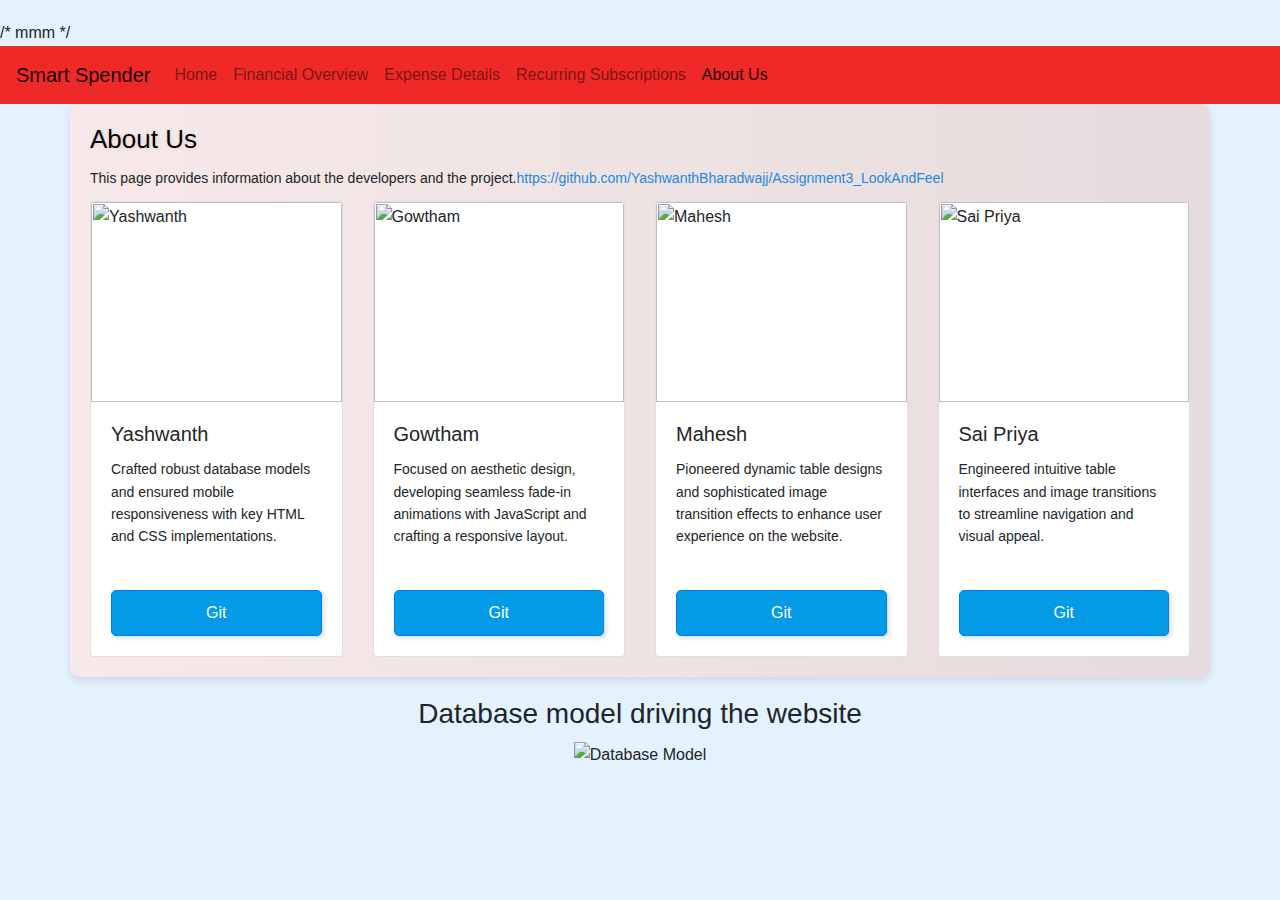
==== about.html @ fdf0740e "Update about.html" ====
/* mmm */
<!DOCTYPE html>
<html lang="en">
<head>
<meta charset="UTF-8">
<meta name="viewport" content="width=device-width, initial-scale=1.0">
<link rel="stylesheet" href="https://stackpath.bootstrapcdn.com/bootstrap/4.3.1/css/bootstrap.min.css">
<link rel="stylesheet" href="css/style.css">
<title>About Us - Smart Spender</title>
<style>
  .card img {
    object-fit: cover;
    height: 200px; /* Fixed height for consistency */
  }

  .card {
    margin-bottom: 30px; /* Spacing between cards */
  }

  .card-body {
    display: flex;
    flex-direction: column;
    justify-content: space-between;
  }

  .database-image {
    text-align: center;
    padding: 20px;
  }

  /* Responsive adjustments */
  @media screen and (max-width: 600px) {
    .card img {
      height: auto; /* Adjust height for smaller screens */
    }
  }
</style>
</head>
<body>
<nav class="navbar navbar-expand-lg navbar-light bg-light background-color-header">
  <a class="navbar-brand" href="#">Smart Spender</a>
  <button class="navbar-toggler" type="button" data-toggle="collapse" data-target="#navbarNav" aria-controls="navbarNav" aria-expanded="false" aria-label="Toggle navigation">
    <span class="navbar-toggler-icon"></span>
  </button>
  <div class="collapse navbar-collapse" id="navbarNav">
    <ul class="navbar-nav">
      <li class="nav-item">
        <a class="nav-link" href="index.html">Home</a>
      </li>
      <li class="nav-item">
        <a class="nav-link" href="expense_overview.html">Financial Overview</a>
      </li>
      <li class="nav-item">
        <a class="nav-link" href="expense_details.html">Expense Details</a>
      </li>
      <li class="nav-item">
        <a class="nav-link" href="recurring_subscriptions.html">Recurring Subscriptions</a>
      </li>
      <li class="nav-item active">
        <a class="nav-link" href="about.html">About Us <span class="sr-only">(current)</span></a>
      </li>
    </ul>
  </div>
</nav>

<div class="container container-background-color">
  <h1>About Us</h1>
  <p>This page provides information about the developers and the project.<a href="https://github.com/YashwanthBharadwajj/Assignment3_LookAndFeel" target="_blank">https://github.com/YashwanthBharadwajj/Assignment3_LookAndFeel</a></p>

  <!-- Team Members Section -->
  <div class="row">
    <!-- First Team Member -->
    <div class="col-md-3">
      <div class="card h-100">
        <img src="images/Yashwanth.jpeg" alt="Yashwanth" class="card-img-top">
        <div class="card-body d-flex flex-column">
          <h5 class="card-title">Yashwanth</h5>
          <p class="card-text">Crafted robust database models and ensured mobile responsiveness with key HTML and CSS implementations.</p>
          <a href="https://github.com/yashwanthbharadwajj" class="btn btn-primary mt-auto">Git</a>
        </div>
      </div>
    </div>
    
    <!-- Second Team Member -->
    <div class="col-md-3">
        <div class="card h-100">
          <img src="images/Gowtham.jpeg" alt="Gowtham" class="card-img-top">
          <div class="card-body d-flex flex-column">
            <h5 class="card-title">Gowtham</h5>
            <p class="card-text">Focused on aesthetic design, developing seamless fade-in animations with JavaScript and crafting a responsive layout.</p>
            <a href="https://github.com/gowthamlekkala" class="btn btn-primary mt-auto">Git</a>
          </div>
        </div>
      </div>
  
      <!-- Third Team Member -->
      <div class="col-md-3">
        <div class="card h-100">
          <img src="images/Mahesh.jpeg" alt="Mahesh" class="card-img-top">
          <div class="card-body d-flex flex-column">
            <h5 class="card-title">Mahesh</h5>
            <p class="card-text">Pioneered dynamic table designs and sophisticated image transition effects to enhance user experience on the website.</p>
            <a href="https://github.com/maheshleela09" class="btn btn-primary mt-auto">Git</a>
          </div>
        </div>
      </div>
  
      <!-- Fourth Team Member -->
      <div class="col-md-3">
        <div class="card h-100">
          <img src="images/Sai Priya.jpeg" alt="Sai Priya" class="card-img-top">
          <div class="card-body d-flex flex-column">
            <h5 class="card-title">Sai Priya</h5>
            <p class="card-text">Engineered intuitive table interfaces and image transitions to streamline navigation and visual appeal.</p>
            <a href="https://github.com/priyamallampati" class="btn btn-primary mt-auto">Git</a>
          </div>
        </div>
      </div>
    </div>
  </div>

  <!-- Database Model Image -->
  <div class="database-image">
    <h3>Database model driving the website</h3>
    <img src="images/screenshot.jpeg" alt="Database Model" class="img-fluid">
  </div>

</div>

<script src="https://code.jquery.com/jquery-3.3.1.slim.min.js"></script>
<script src="https://cdnjs.cloudflare.com/ajax/libs/popper.js/1.14.7/umd/popper.min.js"></script>
<script src="https://stackpath.bootstrapcdn.com/bootstrap/4.3.1/js/bootstrap.min.js"></script>
<script src="js/script.js"></script>
</body>
</html>
---- css/style.css ----
/* Basic body and background settings */
body {
    padding-top: 20px;
    background-color: #e3f2fd; /* Light blue background for a fresh feel */
    font-family: 'Helvetica Neue', Arial, sans-serif; /* Modern and clean font */
    color: #212529; /* Darker gray text color for contrast */
    line-height: 1.6;
    transition: background-color 0.5s ease; /* Smooth transition for background color changes */
}

/* Styling for containers with background images */
.container {
    padding: 20px;
    background: linear-gradient(to right, rgba(255,255,255,0.9) 0%, rgba(236,239,241,0.9) 100%); /* Subtle gradient to allow text readability over images */
    border-radius: 10px; /* Pronounced rounded corners */
    box-shadow: 0 4px 8px rgba(0,0,0,0.1); /* Subtle shadow for depth */
    transition: all 0.4s ease-in-out; /* Smooth transition effects */
}

    .container:hover {
        box-shadow: 0 8px 16px rgba(0,0,0,0.2); /* Deeper shadow on hover */
        transform: translateY(-2px); /* Subtle lift effect on hover */
    }

/* Specific background images for different pages */
#home-page {
    background-image: url('images/home-bg.jpg'); /* Ensure correct path to home page background */
    background-size: cover;
    background-position: center;
}

#financial-overview {
    background-image: url('images/financial-overview-bg.jpg'); /* Ensure correct path to financial overview background */
    background-size: cover;
    background-position: center;
}

#expense-details {
    background-image: url('images/expense-details-bg.jpg'); /* Ensure correct path to expense details background */
    background-size: cover;
    background-position: center;
}

#about-us {
    background-image: url('images/about-us-bg.jpg'); /* Ensure correct path to about us background */
    background-size: cover;
    background-position: center;
}

/* General text and heading styling */
h1, h2, h3, p {
    margin-bottom: 12px; /* Tightened spacing */
    transition: color 0.4s ease; /* Smoother color transition for text */
}

h1 {
    font-size: 26px; /* Adjusted for balance */
    color: black; /* Vibrant blue for headings */
    text-shadow: 1px 1px 4px rgba(0,0,0,0.1); /* Subtle text shadow */
}

p {
    font-size: 14px; /* Smaller font size for readability */
    font-weight: normal; /* Standard weight for readability */
}

/* Link styling */
a {
    color: #1e88e5; /* Brighter blue for links */
    text-decoration: none; /* Removes underline */
    transition: color 0.3s ease, text-decoration 0.2s ease; /* Faster transitions for smoother effects */
}

    a:hover, a:focus {
        color: #1565c0; /* Deeper blue on hover/focus */
        text-decoration: underline; /* Returns underline on hover for clarity */
    }

/* Button styling */
.btn {
    background-color: #039be5; /* Saturated blue for buttons */
    color: #fff;
    padding: 10px 16px; /* Adjusted padding */
    border-radius: 5px; /* Modern look */
    box-shadow: 2px 2px 4px rgba(0,0,0,0.15); /* Light shadow */
    transition: background-color 0.25s ease, transform 0.25s ease; /* Responsive transitions */
}

    .btn:hover {
        background-color: #0288d1;
        transform: scale(1.05); /* Gentle size increase on hover */
    }

/* Forms and input fields styling */
input[type="text"], input[type="number"], select {
    width: 100%;
    padding: 12px;
    margin: 8px 0 16px 0;
    display: inline-block;
    border: 1px solid #ccc; /* More subtle border */
    border-radius: 4px; /* Smoother edges */
    box-sizing: border-box; /* Proper padding and border handling */
    transition: border-color 0.25s ease; /* Quick focus transition */
}

    input[type="text"]:focus, input[type="number"]:focus, select:focus {
        border-color: #039be5; /* Themed focus color */
    }

input[type="submit"] {
    width: 100%;
    background-color: #4caf50;
    color: white;
    padding: 14px 20px; /* Form balanced padding */
    margin: 8px 0;
    border: none;
    border-radius: 5px;
    cursor: pointer;
    transition: background-color 0.25s ease; /* Consistent transition speed */
}

    input[type="submit"]:hover {
        background-color: #43a047; /* Subtle hover effect */
    }

/* Responsive enhancements */
@media (max-width: 768px) {
    body {
        padding-top: 10px;
    }

    .container {
        padding: 15px; /* Adjusted padding for mobile */
    }

    h1 {
        font-size: 20px; /* Optimized size for mobile */
    }

    .btn {
        padding: 8px 12px; /* Smaller button padding for mobile */
    }

    input[type="text"], input[type="number"], select {
        padding: 8px; /* Adjusted input padding for mobile */
    }
}

.background-color-header {
    background-color: #EF2828 !important; /* Saturated blue for buttons */
}

.background-color-option {
    background-color: cornsilk !important; /* Saturated blue for buttons */
}

.container-background-color {
    background-color: firebrick;
}
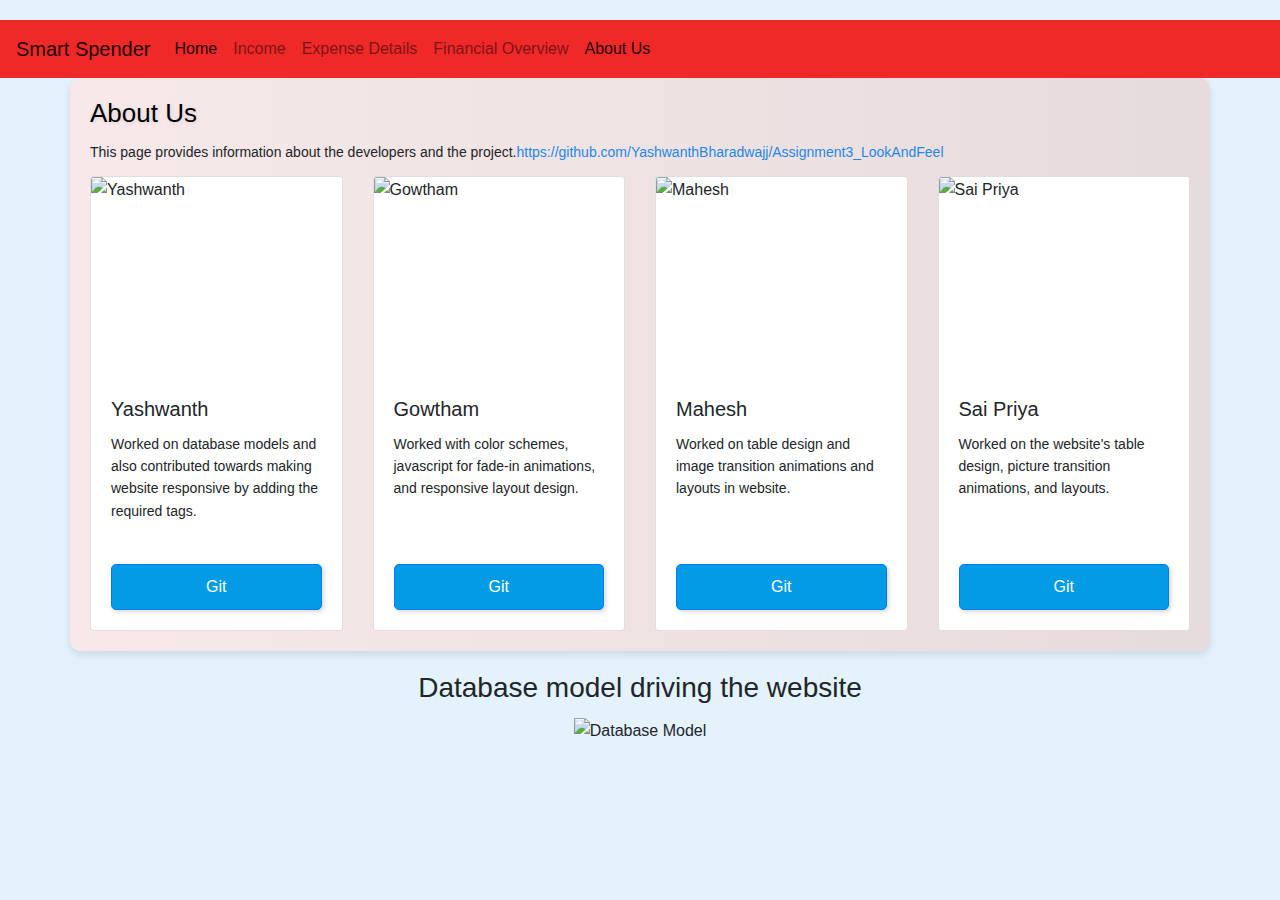
==== commit 68a69687: "Update about.html" ====
--- a/about.html
+++ b/about.html
@@ -1,135 +1,137 @@
-/* mmm */
-<!DOCTYPE html>
-<html lang="en">
-<head>
-<meta charset="UTF-8">
-<meta name="viewport" content="width=device-width, initial-scale=1.0">
-<link rel="stylesheet" href="https://stackpath.bootstrapcdn.com/bootstrap/4.3.1/css/bootstrap.min.css">
-<link rel="stylesheet" href="css/style.css">
-<title>About Us - Smart Spender</title>
-<style>
-  .card img {
-    object-fit: cover;
-    height: 200px; /* Fixed height for consistency */
-  }
-
-  .card {
-    margin-bottom: 30px; /* Spacing between cards */
-  }
-
-  .card-body {
-    display: flex;
-    flex-direction: column;
-    justify-content: space-between;
-  }
-
-  .database-image {
-    text-align: center;
-    padding: 20px;
-  }
-
-  /* Responsive adjustments */
-  @media screen and (max-width: 600px) {
-    .card img {
-      height: auto; /* Adjust height for smaller screens */
-    }
-  }
-</style>
-</head>
-<body>
-<nav class="navbar navbar-expand-lg navbar-light bg-light background-color-header">
-  <a class="navbar-brand" href="#">Smart Spender</a>
-  <button class="navbar-toggler" type="button" data-toggle="collapse" data-target="#navbarNav" aria-controls="navbarNav" aria-expanded="false" aria-label="Toggle navigation">
-    <span class="navbar-toggler-icon"></span>
-  </button>
-  <div class="collapse navbar-collapse" id="navbarNav">
-    <ul class="navbar-nav">
-      <li class="nav-item">
-        <a class="nav-link" href="index.html">Home</a>
-      </li>
-      <li class="nav-item">
-        <a class="nav-link" href="expense_overview.html">Financial Overview</a>
-      </li>
-      <li class="nav-item">
-        <a class="nav-link" href="expense_details.html">Expense Details</a>
-      </li>
-      <li class="nav-item">
-        <a class="nav-link" href="recurring_subscriptions.html">Recurring Subscriptions</a>
-      </li>
-      <li class="nav-item active">
-        <a class="nav-link" href="about.html">About Us <span class="sr-only">(current)</span></a>
-      </li>
-    </ul>
-  </div>
-</nav>
-
-<div class="container container-background-color">
-  <h1>About Us</h1>
-  <p>This page provides information about the developers and the project.<a href="https://github.com/YashwanthBharadwajj/Assignment3_LookAndFeel" target="_blank">https://github.com/YashwanthBharadwajj/Assignment3_LookAndFeel</a></p>
-
-  <!-- Team Members Section -->
-  <div class="row">
-    <!-- First Team Member -->
-    <div class="col-md-3">
-      <div class="card h-100">
-        <img src="images/Yashwanth.jpeg" alt="Yashwanth" class="card-img-top">
-        <div class="card-body d-flex flex-column">
-          <h5 class="card-title">Yashwanth</h5>
-          <p class="card-text">Crafted robust database models and ensured mobile responsiveness with key HTML and CSS implementations.</p>
-          <a href="https://github.com/yashwanthbharadwajj" class="btn btn-primary mt-auto">Git</a>
-        </div>
-      </div>
-    </div>
-    
-    <!-- Second Team Member -->
-    <div class="col-md-3">
-        <div class="card h-100">
-          <img src="images/Gowtham.jpeg" alt="Gowtham" class="card-img-top">
-          <div class="card-body d-flex flex-column">
-            <h5 class="card-title">Gowtham</h5>
-            <p class="card-text">Focused on aesthetic design, developing seamless fade-in animations with JavaScript and crafting a responsive layout.</p>
-            <a href="https://github.com/gowthamlekkala" class="btn btn-primary mt-auto">Git</a>
-          </div>
-        </div>
-      </div>
-  
-      <!-- Third Team Member -->
-      <div class="col-md-3">
-        <div class="card h-100">
-          <img src="images/Mahesh.jpeg" alt="Mahesh" class="card-img-top">
-          <div class="card-body d-flex flex-column">
-            <h5 class="card-title">Mahesh</h5>
-            <p class="card-text">Pioneered dynamic table designs and sophisticated image transition effects to enhance user experience on the website.</p>
-            <a href="https://github.com/maheshleela09" class="btn btn-primary mt-auto">Git</a>
-          </div>
-        </div>
-      </div>
-  
-      <!-- Fourth Team Member -->
-      <div class="col-md-3">
-        <div class="card h-100">
-          <img src="images/Sai Priya.jpeg" alt="Sai Priya" class="card-img-top">
-          <div class="card-body d-flex flex-column">
-            <h5 class="card-title">Sai Priya</h5>
-            <p class="card-text">Engineered intuitive table interfaces and image transitions to streamline navigation and visual appeal.</p>
-            <a href="https://github.com/priyamallampati" class="btn btn-primary mt-auto">Git</a>
-          </div>
-        </div>
-      </div>
-    </div>
-  </div>
-
-  <!-- Database Model Image -->
-  <div class="database-image">
-    <h3>Database model driving the website</h3>
-    <img src="images/screenshot.jpeg" alt="Database Model" class="img-fluid">
-  </div>
-
-</div>
-
-<script src="https://code.jquery.com/jquery-3.3.1.slim.min.js"></script>
-<script src="https://cdnjs.cloudflare.com/ajax/libs/popper.js/1.14.7/umd/popper.min.js"></script>
-<script src="https://stackpath.bootstrapcdn.com/bootstrap/4.3.1/js/bootstrap.min.js"></script>
-<script src="js/script.js"></script>
-</body>
-</html>
+<!DOCTYPE html>
+<html lang="en">
+<head>
+<meta charset="UTF-8">
+<meta name="viewport" content="width=device-width, initial-scale=1.0">
+<link rel="stylesheet" href="https://stackpath.bootstrapcdn.com/bootstrap/4.3.1/css/bootstrap.min.css">
+<link rel="stylesheet" href="css/style.css">
+<title>About Us - Smart Spender</title>
+<style>
+  .card img {
+    object-fit: cover;
+    height: 200px; /* Fixed height for the consistency */
+  }
+
+  .card {
+    margin-bottom: 30px; /* Spacing and between cards */
+  }
+
+  .card-body {
+    display: flex;
+    flex-direction: column;
+    justify-content: space-between;
+  }
+
+  .database-image {
+    text-align: center;
+    padding: 20px;
+  }
+
+  /* Responsive adjustments */
+  @media screen and (max-width: 600px) {
+    .card img {
+      height: auto; /* Adjust height for smaller screens */
+    }
+  }
+</style>
+</head>
+<body>
+<nav class="navbar navbar-expand-lg navbar-light bg-light background-color-header">
+  <a class="navbar-brand" href="#">Smart Spender</a>
+  <button class="navbar-toggler" type="button" data-toggle="collapse" data-target="#navbarNav" aria-controls="navbarNav" aria-expanded="false" aria-label="Toggle navigation">
+    <span class="navbar-toggler-icon"></span>
+  </button>
+  <div class="collapse navbar-collapse" id="navbarNav">
+        <ul class="navbar-nav">
+            <li class="nav-item active">
+                <a class="nav-link" href="index.html">Home <span class="sr-only">(current)</span></a>
+            </li>
+            <li class="nav-item">
+                <a class="nav-link" href="reccurring subscriptions.html">Income</a>
+            </li>
+            <li class="nav-item">
+                <a class="nav-link" href="expense_details.html">Expense Details</a>
+            </li>
+            <li class="nav-item">
+                <a class="nav-link" href="expense_overview.html">Financial Overview</a>
+            </li>
+            <li class="nav-item active">
+            <a class="nav-link" href="about.html">About Us <span class="sr-only">(current)</span></a>
+        </li>
+      </ul>
+   </div>
+</nav>
+
+<div class="container container-background-color">
+  <h1>About Us</h1>
+  <p>This page provides information about the developers and the project.<a href="https://github.com/YashwanthBharadwajj/Assignment3_LookAndFeel" target="_blank">https://github.com/YashwanthBharadwajj/Assignment3_LookAndFeel</a>
+</p>
+
+  <!-- Team Members Section -->
+  <div class="row">
+    <!-- Replace with actual team member details and links -->
+    <!-- Add additional team members as needed -->
+    <!-- First Team Member -->
+    <div class="col-md-3">
+      <div class="card h-100">
+        <img src="css./images/Yashwanth.jpeg" alt="Yashwanth" class="card-img-top">
+        <div class="card-body d-flex flex-column">
+          <h5 class="card-title">Yashwanth</h5>
+          <p class="card-text">Worked on database models and also contributed towards making website responsive by adding the required tags.</p>
+          <a href="https://github.com/yashwanthbharadwajj" class="btn btn-primary mt-auto">Git</a>
+        </div>
+      </div>
+    </div>
+    
+    <!-- Second Team Member -->
+    <div class="col-md-3">
+        <div class="card h-100">
+          <img src="css./images/Gowtham.jpeg" alt="Gowtham" class="card-img-top">
+          <div class="card-body d-flex flex-column">
+            <h5 class="card-title">Gowtham</h5>
+            <p class="card-text">Worked with color schemes, javascript for fade-in animations, and responsive layout design.</p>
+            <a href="https://github.com/gowthamlekkala" class="btn btn-primary mt-auto">Git</a>
+          </div>
+        </div>
+      </div>
+  
+      <!-- Third Team Member -->
+      <div class="col-md-3">
+        <div class="card h-100">
+          <img src="css./images/Mahesh.jpeg" alt="Mahesh" class="card-img-top">
+          <div class="card-body d-flex flex-column">
+            <h5 class="card-title">Mahesh</h5>
+            <p class="card-text">Worked on table design and image transition animations and layouts in website.</p>
+            <a href="https://github.com/maheshleela09" class="btn btn-primary mt-auto">Git</a>
+          </div>
+        </div>
+      </div>
+  
+      <!-- Fourth Team Member -->
+      <div class="col-md-3">
+        <div class="card h-100">
+          <img src="css./images/Sai Priya.jpeg" alt="Sai Priya" class="card-img-top">
+          <div class="card-body d-flex flex-column">
+            <h5 class="card-title">Sai Priya</h5>
+            <p class="card-text">Worked on the website's table design, picture transition animations, and layouts.</p>
+            <a href="https://github.com/priyamallampati" class="btn btn-primary mt-auto">Git</a>
+          </div>
+        </div>
+      </div>
+    </div>
+  </div>
+
+  <!-- Database Model Image -->
+  <div class="database-image">
+    <h3>Database model driving the website</h3>
+    <img src="css./images/screenshot.jpeg" alt="Database Model" class="img-fluid">
+  </div>
+
+</div>
+
+<script src="https://code.jquery.com/jquery-3.3.1.slim.min.js"></script>
+<script src="https://cdnjs.cloudflare.com/ajax/libs/popper.js/1.14.7/umd/popper.min.js"></script>
+<script src="https://stackpath.bootstrapcdn.com/bootstrap/4.3.1/js/bootstrap.min.js"></script>
+<script src="js/script.js"></script>
+</body>
+</html>
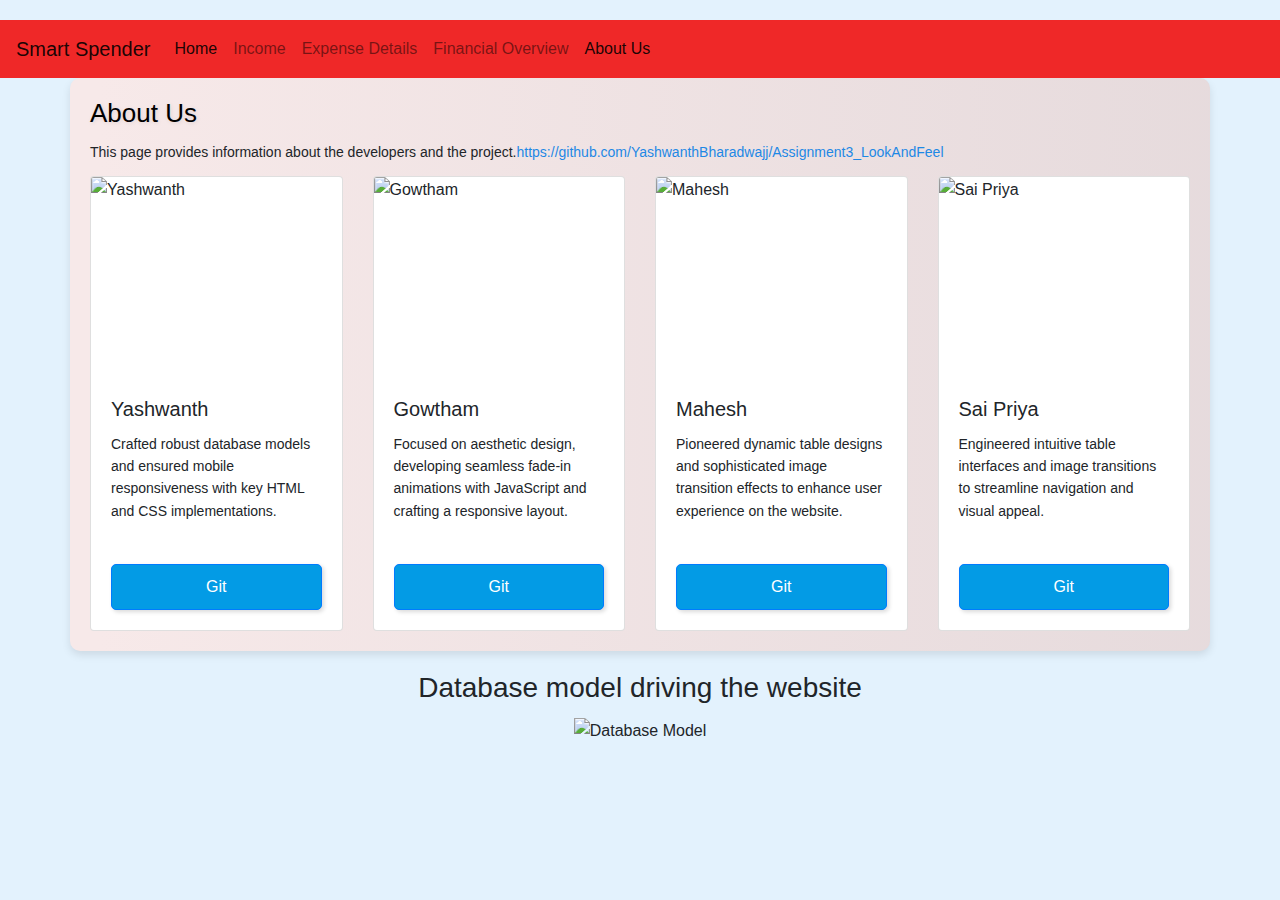
==== commit 401468f1: "Updated about.html" ====
--- a/about.html
+++ b/about.html
@@ -1,137 +1,134 @@
-<!DOCTYPE html>
-<html lang="en">
-<head>
-<meta charset="UTF-8">
-<meta name="viewport" content="width=device-width, initial-scale=1.0">
-<link rel="stylesheet" href="https://stackpath.bootstrapcdn.com/bootstrap/4.3.1/css/bootstrap.min.css">
-<link rel="stylesheet" href="css/style.css">
-<title>About Us - Smart Spender</title>
-<style>
-  .card img {
-    object-fit: cover;
-    height: 200px; /* Fixed height for the consistency */
-  }
-
-  .card {
-    margin-bottom: 30px; /* Spacing and between cards */
-  }
-
-  .card-body {
-    display: flex;
-    flex-direction: column;
-    justify-content: space-between;
-  }
-
-  .database-image {
-    text-align: center;
-    padding: 20px;
-  }
-
-  /* Responsive adjustments */
-  @media screen and (max-width: 600px) {
-    .card img {
-      height: auto; /* Adjust height for smaller screens */
-    }
-  }
-</style>
-</head>
-<body>
-<nav class="navbar navbar-expand-lg navbar-light bg-light background-color-header">
-  <a class="navbar-brand" href="#">Smart Spender</a>
-  <button class="navbar-toggler" type="button" data-toggle="collapse" data-target="#navbarNav" aria-controls="navbarNav" aria-expanded="false" aria-label="Toggle navigation">
-    <span class="navbar-toggler-icon"></span>
-  </button>
-  <div class="collapse navbar-collapse" id="navbarNav">
-        <ul class="navbar-nav">
-            <li class="nav-item active">
-                <a class="nav-link" href="index.html">Home <span class="sr-only">(current)</span></a>
-            </li>
-            <li class="nav-item">
-                <a class="nav-link" href="reccurring subscriptions.html">Income</a>
-            </li>
-            <li class="nav-item">
-                <a class="nav-link" href="expense_details.html">Expense Details</a>
-            </li>
-            <li class="nav-item">
-                <a class="nav-link" href="expense_overview.html">Financial Overview</a>
-            </li>
-            <li class="nav-item active">
-            <a class="nav-link" href="about.html">About Us <span class="sr-only">(current)</span></a>
-        </li>
-      </ul>
-   </div>
-</nav>
-
-<div class="container container-background-color">
-  <h1>About Us</h1>
-  <p>This page provides information about the developers and the project.<a href="https://github.com/YashwanthBharadwajj/Assignment3_LookAndFeel" target="_blank">https://github.com/YashwanthBharadwajj/Assignment3_LookAndFeel</a>
-</p>
-
-  <!-- Team Members Section -->
-  <div class="row">
-    <!-- Replace with actual team member details and links -->
-    <!-- Add additional team members as needed -->
-    <!-- First Team Member -->
-    <div class="col-md-3">
-      <div class="card h-100">
-        <img src="css./images/Yashwanth.jpeg" alt="Yashwanth" class="card-img-top">
-        <div class="card-body d-flex flex-column">
-          <h5 class="card-title">Yashwanth</h5>
-          <p class="card-text">Worked on database models and also contributed towards making website responsive by adding the required tags.</p>
-          <a href="https://github.com/yashwanthbharadwajj" class="btn btn-primary mt-auto">Git</a>
-        </div>
-      </div>
-    </div>
-    
-    <!-- Second Team Member -->
-    <div class="col-md-3">
-        <div class="card h-100">
-          <img src="css./images/Gowtham.jpeg" alt="Gowtham" class="card-img-top">
-          <div class="card-body d-flex flex-column">
-            <h5 class="card-title">Gowtham</h5>
-            <p class="card-text">Worked with color schemes, javascript for fade-in animations, and responsive layout design.</p>
-            <a href="https://github.com/gowthamlekkala" class="btn btn-primary mt-auto">Git</a>
-          </div>
-        </div>
-      </div>
-  
-      <!-- Third Team Member -->
-      <div class="col-md-3">
-        <div class="card h-100">
-          <img src="css./images/Mahesh.jpeg" alt="Mahesh" class="card-img-top">
-          <div class="card-body d-flex flex-column">
-            <h5 class="card-title">Mahesh</h5>
-            <p class="card-text">Worked on table design and image transition animations and layouts in website.</p>
-            <a href="https://github.com/maheshleela09" class="btn btn-primary mt-auto">Git</a>
-          </div>
-        </div>
-      </div>
-  
-      <!-- Fourth Team Member -->
-      <div class="col-md-3">
-        <div class="card h-100">
-          <img src="css./images/Sai Priya.jpeg" alt="Sai Priya" class="card-img-top">
-          <div class="card-body d-flex flex-column">
-            <h5 class="card-title">Sai Priya</h5>
-            <p class="card-text">Worked on the website's table design, picture transition animations, and layouts.</p>
-            <a href="https://github.com/priyamallampati" class="btn btn-primary mt-auto">Git</a>
-          </div>
-        </div>
-      </div>
-    </div>
-  </div>
-
-  <!-- Database Model Image -->
-  <div class="database-image">
-    <h3>Database model driving the website</h3>
-    <img src="css./images/screenshot.jpeg" alt="Database Model" class="img-fluid">
-  </div>
-
-</div>
-
-<script src="https://code.jquery.com/jquery-3.3.1.slim.min.js"></script>
-<script src="https://cdnjs.cloudflare.com/ajax/libs/popper.js/1.14.7/umd/popper.min.js"></script>
-<script src="https://stackpath.bootstrapcdn.com/bootstrap/4.3.1/js/bootstrap.min.js"></script>
-<script src="js/script.js"></script>
-</body>
-</html>
+<!DOCTYPE html>
+<html lang="en">
+<head>
+<meta charset="UTF-8">
+<meta name="viewport" content="width=device-width, initial-scale=1.0">
+<link rel="stylesheet" href="https://stackpath.bootstrapcdn.com/bootstrap/4.3.1/css/bootstrap.min.css">
+<link rel="stylesheet" href="css/style.css">
+<title>About Us - Smart Spender</title>
+<style>
+  .card img {
+    object-fit: cover;
+    height: 200px; /* Fixed height for consistency */
+  }
+
+  .card {
+    margin-bottom: 30px; /* Spacing between cards */
+  }
+
+  .card-body {
+    display: flex;
+    flex-direction: column;
+    justify-content: space-between;
+  }
+
+  .database-image {
+    text-align: center;
+    padding: 20px;
+  }
+
+  /* Responsive adjustments */
+  @media screen and (max-width: 600px) {
+    .card img {
+      height: auto; /* Adjust height for smaller screens */
+    }
+  }
+</style>
+</head>
+<body>
+<nav class="navbar navbar-expand-lg navbar-light bg-light background-color-header">
+  <a class="navbar-brand" href="#">Smart Spender</a>
+  <button class="navbar-toggler" type="button" data-toggle="collapse" data-target="#navbarNav" aria-controls="navbarNav" aria-expanded="false" aria-label="Toggle navigation">
+    <span class="navbar-toggler-icon"></span>
+  </button>
+  <div class="collapse navbar-collapse" id="navbarNav">
+        <ul class="navbar-nav">
+            <li class="nav-item active">
+                <a class="nav-link" href="index.html">Home <span class="sr-only">(current)</span></a>
+            </li>
+            <li class="nav-item">
+                <a class="nav-link" href="reccurring subscriptions.html">Income</a>
+            </li>
+            <li class="nav-item">
+                <a class="nav-link" href="expense_details.html">Expense Details</a>
+            </li>
+            <li class="nav-item">
+                <a class="nav-link" href="expense_overview.html">Financial Overview</a>
+            </li>
+      <li class="nav-item active">
+        <a class="nav-link" href="about.html">About Us <span class="sr-only">(current)</span></a>
+      </li>
+    </ul>
+  </div>
+</nav>
+
+<div class="container container-background-color">
+  <h1>About Us</h1>
+  <p>This page provides information about the developers and the project.<a href="https://github.com/YashwanthBharadwajj/Assignment3_LookAndFeel" target="_blank">https://github.com/YashwanthBharadwajj/Assignment3_LookAndFeel</a></p>
+
+  <!-- Team Members Section -->
+  <div class="row">
+    <!-- First Team Member -->
+    <div class="col-md-3">
+      <div class="card h-100">
+        <img src="css./images/Yashwanth.jpeg" alt="Yashwanth" class="card-img-top">
+        <div class="card-body d-flex flex-column">
+          <h5 class="card-title">Yashwanth</h5>
+          <p class="card-text">Crafted robust database models and ensured mobile responsiveness with key HTML and CSS implementations.</p>
+          <a href="https://github.com/yashwanthbharadwajj" class="btn btn-primary mt-auto">Git</a>
+        </div>
+      </div>
+    </div>
+    
+    <!-- Second Team Member -->
+    <div class="col-md-3">
+        <div class="card h-100">
+          <img src="css./images/Gowtham.jpeg" alt="Gowtham" class="card-img-top">
+          <div class="card-body d-flex flex-column">
+            <h5 class="card-title">Gowtham</h5>
+            <p class="card-text">Focused on aesthetic design, developing seamless fade-in animations with JavaScript and crafting a responsive layout.</p>
+            <a href="https://github.com/gowthamlekkala" class="btn btn-primary mt-auto">Git</a>
+          </div>
+        </div>
+      </div>
+  
+      <!-- Third Team Member -->
+      <div class="col-md-3">
+        <div class="card h-100">
+          <img src="css./images/Mahesh.jpeg" alt="Mahesh" class="card-img-top">
+          <div class="card-body d-flex flex-column">
+            <h5 class="card-title">Mahesh</h5>
+            <p class="card-text">Pioneered dynamic table designs and sophisticated image transition effects to enhance user experience on the website.</p>
+            <a href="https://github.com/maheshleela09" class="btn btn-primary mt-auto">Git</a>
+          </div>
+        </div>
+      </div>
+  
+      <!-- Fourth Team Member -->
+      <div class="col-md-3">
+        <div class="card h-100">
+          <img src="css./images/Sai Priya.jpeg" alt="Sai Priya" class="card-img-top">
+          <div class="card-body d-flex flex-column">
+            <h5 class="card-title">Sai Priya</h5>
+            <p class="card-text">Engineered intuitive table interfaces and image transitions to streamline navigation and visual appeal.</p>
+            <a href="https://github.com/priyamallampati" class="btn btn-primary mt-auto">Git</a>
+          </div>
+        </div>
+      </div>
+    </div>
+  </div>
+
+  <!-- Database Model Image -->
+  <div class="database-image">
+    <h3>Database model driving the website</h3>
+    <img src="css./images/ERDiagram.jpeg" alt="Database Model" class="img-fluid">
+  </div>
+
+</div>
+
+<script src="https://code.jquery.com/jquery-3.3.1.slim.min.js"></script>
+<script src="https://cdnjs.cloudflare.com/ajax/libs/popper.js/1.14.7/umd/popper.min.js"></script>
+<script src="https://stackpath.bootstrapcdn.com/bootstrap/4.3.1/js/bootstrap.min.js"></script>
+<script src="js/script.js"></script>
+</body>
+</html>
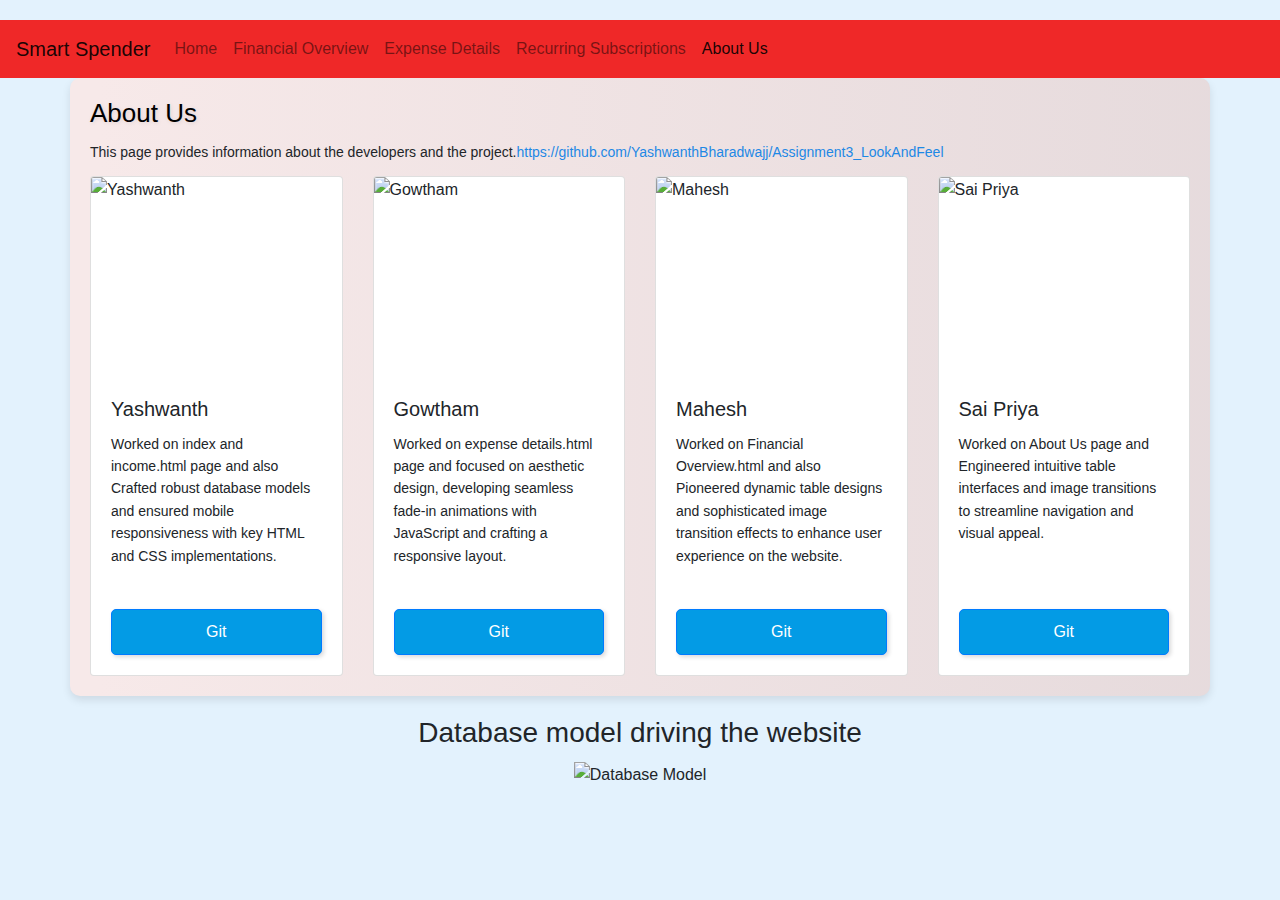
==== commit e559c4b9: "Update about.html" ====
--- a/about.html
+++ b/about.html
@@ -42,19 +42,19 @@
     <span class="navbar-toggler-icon"></span>
   </button>
   <div class="collapse navbar-collapse" id="navbarNav">
-        <ul class="navbar-nav">
-            <li class="nav-item active">
-                <a class="nav-link" href="index.html">Home <span class="sr-only">(current)</span></a>
-            </li>
-            <li class="nav-item">
-                <a class="nav-link" href="reccurring subscriptions.html">Income</a>
-            </li>
-            <li class="nav-item">
-                <a class="nav-link" href="expense_details.html">Expense Details</a>
-            </li>
-            <li class="nav-item">
-                <a class="nav-link" href="expense_overview.html">Financial Overview</a>
-            </li>
+    <ul class="navbar-nav">
+      <li class="nav-item">
+        <a class="nav-link" href="index.html">Home</a>
+      </li>
+      <li class="nav-item">
+        <a class="nav-link" href="expense_overview.html">Financial Overview</a>
+      </li>
+      <li class="nav-item">
+        <a class="nav-link" href="expense_details.html">Expense Details</a>
+      </li>
+      <li class="nav-item">
+        <a class="nav-link" href="recurring_subscriptions.html">Recurring Subscriptions</a>
+      </li>
       <li class="nav-item active">
         <a class="nav-link" href="about.html">About Us <span class="sr-only">(current)</span></a>
       </li>
@@ -71,10 +71,10 @@
     <!-- First Team Member -->
     <div class="col-md-3">
       <div class="card h-100">
-        <img src="css./images/Yashwanth.jpeg" alt="Yashwanth" class="card-img-top">
+        <img src="images/Yashwanth.jpeg" alt="Yashwanth" class="card-img-top">
         <div class="card-body d-flex flex-column">
           <h5 class="card-title">Yashwanth</h5>
-          <p class="card-text">Crafted robust database models and ensured mobile responsiveness with key HTML and CSS implementations.</p>
+          <p class="card-text">Worked on index and income.html page and also Crafted robust database models and ensured mobile responsiveness with key HTML and CSS implementations.</p>
           <a href="https://github.com/yashwanthbharadwajj" class="btn btn-primary mt-auto">Git</a>
         </div>
       </div>
@@ -83,10 +83,10 @@
     <!-- Second Team Member -->
     <div class="col-md-3">
         <div class="card h-100">
-          <img src="css./images/Gowtham.jpeg" alt="Gowtham" class="card-img-top">
+          <img src="images/Gowtham.jpeg" alt="Gowtham" class="card-img-top">
           <div class="card-body d-flex flex-column">
             <h5 class="card-title">Gowtham</h5>
-            <p class="card-text">Focused on aesthetic design, developing seamless fade-in animations with JavaScript and crafting a responsive layout.</p>
+            <p class="card-text">Worked on expense details.html page and focused on aesthetic design, developing seamless fade-in animations with JavaScript and crafting a responsive layout.</p>
             <a href="https://github.com/gowthamlekkala" class="btn btn-primary mt-auto">Git</a>
           </div>
         </div>
@@ -95,10 +95,10 @@
       <!-- Third Team Member -->
       <div class="col-md-3">
         <div class="card h-100">
-          <img src="css./images/Mahesh.jpeg" alt="Mahesh" class="card-img-top">
+          <img src="images/Mahesh.jpeg" alt="Mahesh" class="card-img-top">
           <div class="card-body d-flex flex-column">
             <h5 class="card-title">Mahesh</h5>
-            <p class="card-text">Pioneered dynamic table designs and sophisticated image transition effects to enhance user experience on the website.</p>
+            <p class="card-text">Worked on Financial Overview.html and also Pioneered dynamic table designs and sophisticated image transition effects to enhance user experience on the website.</p>
             <a href="https://github.com/maheshleela09" class="btn btn-primary mt-auto">Git</a>
           </div>
         </div>
@@ -107,10 +107,10 @@
       <!-- Fourth Team Member -->
       <div class="col-md-3">
         <div class="card h-100">
-          <img src="css./images/Sai Priya.jpeg" alt="Sai Priya" class="card-img-top">
+          <img src="images/Sai Priya.jpeg" alt="Sai Priya" class="card-img-top">
           <div class="card-body d-flex flex-column">
             <h5 class="card-title">Sai Priya</h5>
-            <p class="card-text">Engineered intuitive table interfaces and image transitions to streamline navigation and visual appeal.</p>
+            <p class="card-text">Worked on About Us page and Engineered intuitive table interfaces and image transitions to streamline navigation and visual appeal.</p>
             <a href="https://github.com/priyamallampati" class="btn btn-primary mt-auto">Git</a>
           </div>
         </div>
@@ -121,7 +121,7 @@
   <!-- Database Model Image -->
   <div class="database-image">
     <h3>Database model driving the website</h3>
-    <img src="css./images/ERDiagram.jpeg" alt="Database Model" class="img-fluid">
+    <img src="images/screenshot.jpeg" alt="Database Model" class="img-fluid">
   </div>
 
 </div>
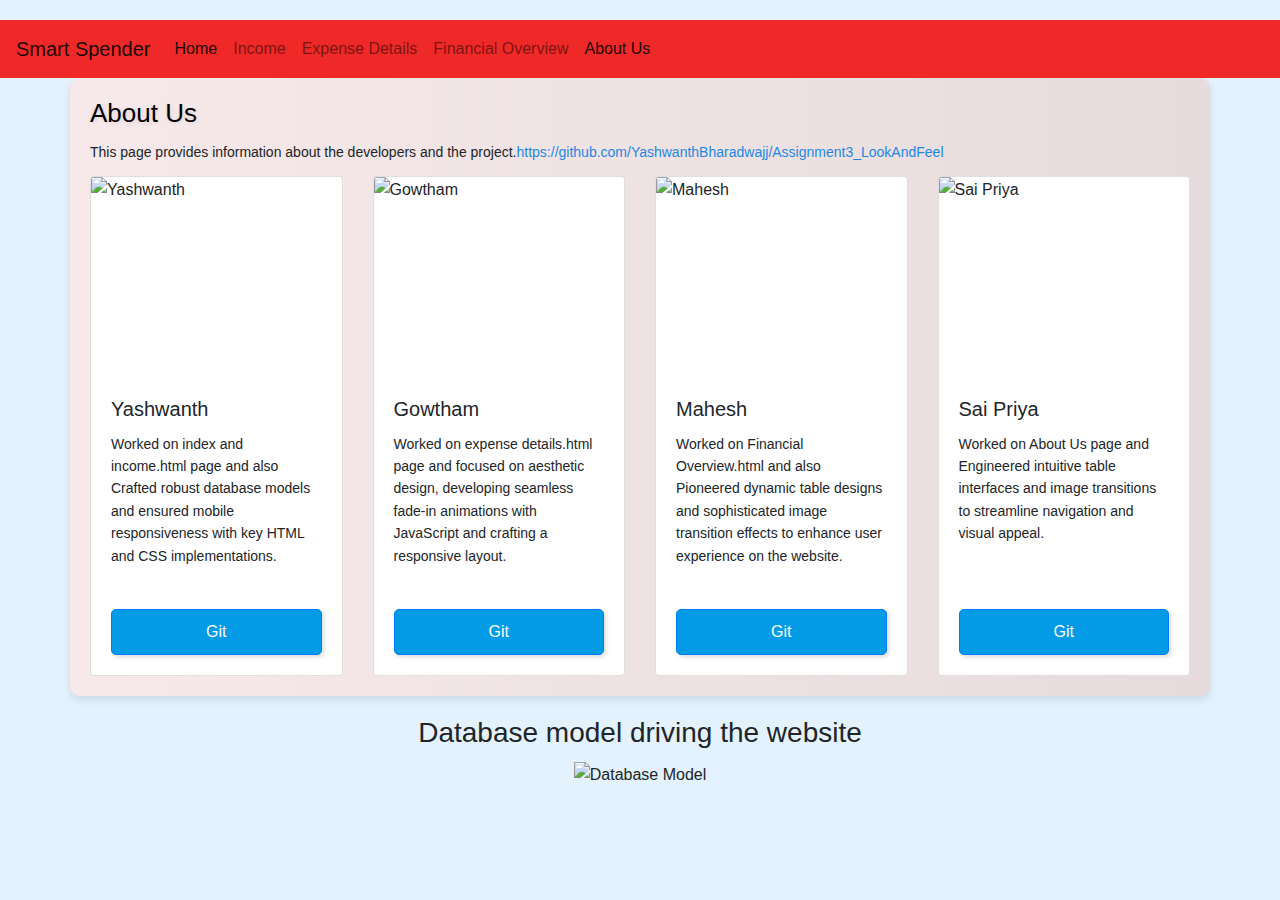
==== commit e5830251: "Update about.html" ====
--- a/about.html
+++ b/about.html
@@ -42,19 +42,19 @@
     <span class="navbar-toggler-icon"></span>
   </button>
   <div class="collapse navbar-collapse" id="navbarNav">
-    <ul class="navbar-nav">
-      <li class="nav-item">
-        <a class="nav-link" href="index.html">Home</a>
-      </li>
-      <li class="nav-item">
-        <a class="nav-link" href="expense_overview.html">Financial Overview</a>
-      </li>
-      <li class="nav-item">
-        <a class="nav-link" href="expense_details.html">Expense Details</a>
-      </li>
-      <li class="nav-item">
-        <a class="nav-link" href="recurring_subscriptions.html">Recurring Subscriptions</a>
-      </li>
+        <ul class="navbar-nav">
+            <li class="nav-item active">
+                <a class="nav-link" href="index.html">Home <span class="sr-only">(current)</span></a>
+            </li>
+            <li class="nav-item">
+                <a class="nav-link" href="reccurring subscriptions.html">Income</a>
+            </li>
+            <li class="nav-item">
+                <a class="nav-link" href="expense_details.html">Expense Details</a>
+            </li>
+            <li class="nav-item">
+                <a class="nav-link" href="expense_overview.html">Financial Overview</a>
+            </li>
       <li class="nav-item active">
         <a class="nav-link" href="about.html">About Us <span class="sr-only">(current)</span></a>
       </li>
@@ -71,7 +71,7 @@
     <!-- First Team Member -->
     <div class="col-md-3">
       <div class="card h-100">
-        <img src="images/Yashwanth.jpeg" alt="Yashwanth" class="card-img-top">
+        <img src="css./images/Yashwanth.jpeg" alt="Yashwanth" class="card-img-top">
         <div class="card-body d-flex flex-column">
           <h5 class="card-title">Yashwanth</h5>
           <p class="card-text">Worked on index and income.html page and also Crafted robust database models and ensured mobile responsiveness with key HTML and CSS implementations.</p>
@@ -83,7 +83,7 @@
     <!-- Second Team Member -->
     <div class="col-md-3">
         <div class="card h-100">
-          <img src="images/Gowtham.jpeg" alt="Gowtham" class="card-img-top">
+          <img src="css./images/Gowtham.jpeg" alt="Gowtham" class="card-img-top">
           <div class="card-body d-flex flex-column">
             <h5 class="card-title">Gowtham</h5>
             <p class="card-text">Worked on expense details.html page and focused on aesthetic design, developing seamless fade-in animations with JavaScript and crafting a responsive layout.</p>
@@ -95,7 +95,7 @@
       <!-- Third Team Member -->
       <div class="col-md-3">
         <div class="card h-100">
-          <img src="images/Mahesh.jpeg" alt="Mahesh" class="card-img-top">
+          <img src="css./images/Mahesh.jpeg" alt="Mahesh" class="card-img-top">
           <div class="card-body d-flex flex-column">
             <h5 class="card-title">Mahesh</h5>
             <p class="card-text">Worked on Financial Overview.html and also Pioneered dynamic table designs and sophisticated image transition effects to enhance user experience on the website.</p>
@@ -107,7 +107,7 @@
       <!-- Fourth Team Member -->
       <div class="col-md-3">
         <div class="card h-100">
-          <img src="images/Sai Priya.jpeg" alt="Sai Priya" class="card-img-top">
+          <img src="css./images/Sai Priya.jpeg" alt="Sai Priya" class="card-img-top">
           <div class="card-body d-flex flex-column">
             <h5 class="card-title">Sai Priya</h5>
             <p class="card-text">Worked on About Us page and Engineered intuitive table interfaces and image transitions to streamline navigation and visual appeal.</p>
@@ -121,7 +121,7 @@
   <!-- Database Model Image -->
   <div class="database-image">
     <h3>Database model driving the website</h3>
-    <img src="images/screenshot.jpeg" alt="Database Model" class="img-fluid">
+    <img src="css./images/ERDiagram.png" alt="Database Model" class="img-fluid">
   </div>
 
 </div>
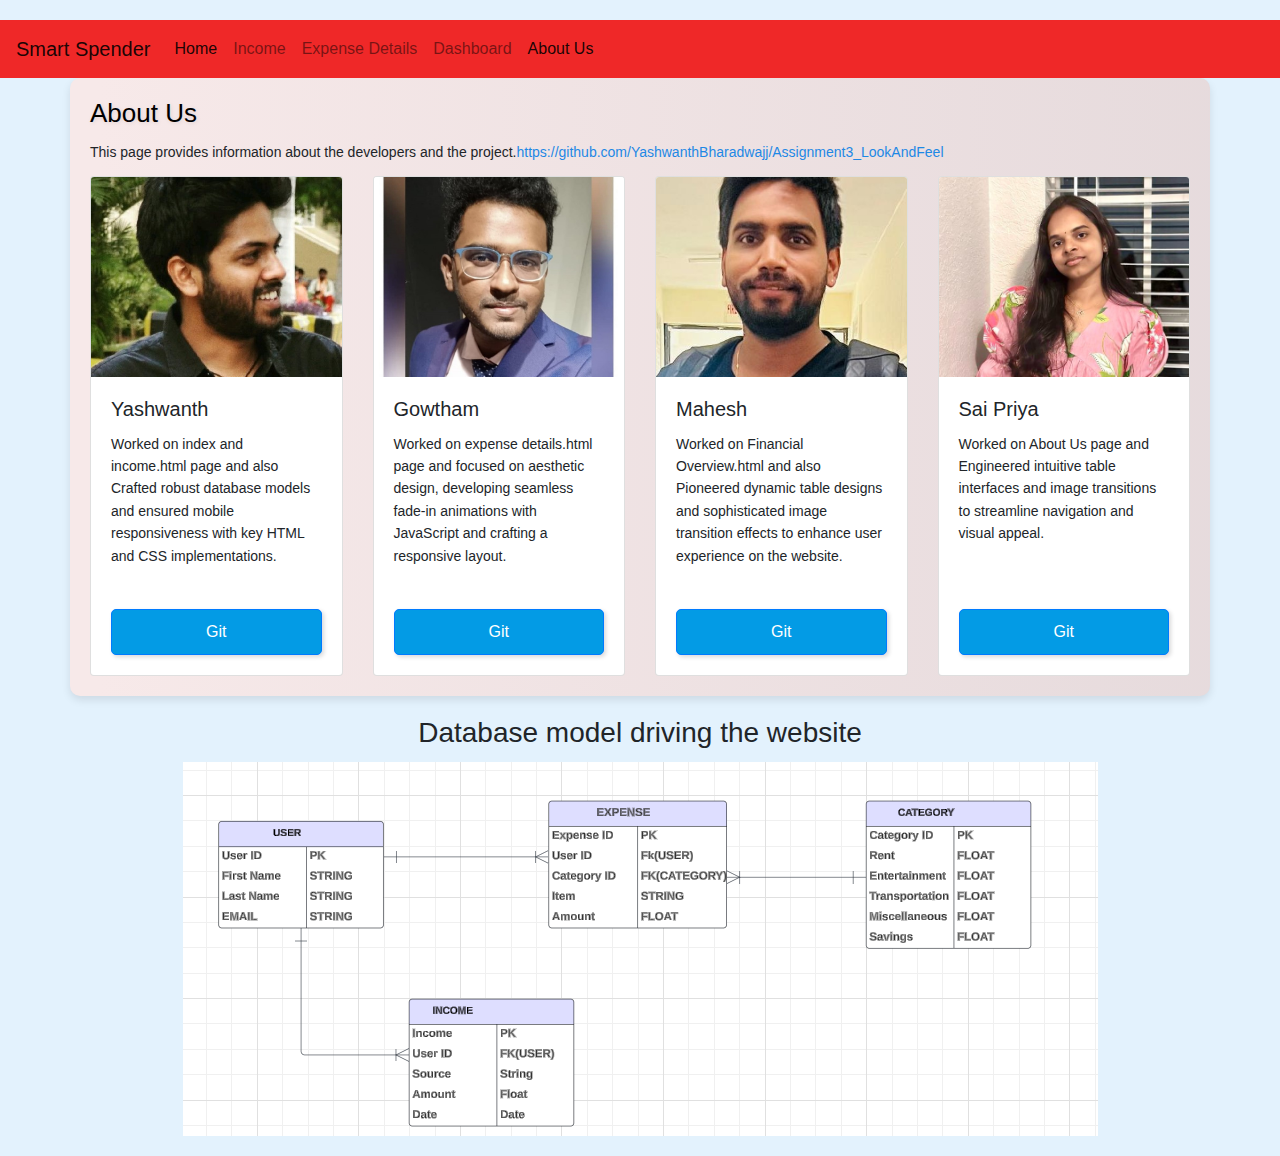
==== commit 899c9f13: "Update about.html" ====
--- a/about.html
+++ b/about.html
@@ -52,9 +52,11 @@
             <li class="nav-item">
                 <a class="nav-link" href="expense_details.html">Expense Details</a>
             </li>
-            <li class="nav-item">
-                <a class="nav-link" href="expense_overview.html">Financial Overview</a>
+            
+           <li class="nav-item">
+                <a class="nav-link" href="Dashboard.html">Dashboard</a>
             </li>
+
       <li class="nav-item active">
         <a class="nav-link" href="about.html">About Us <span class="sr-only">(current)</span></a>
       </li>
@@ -71,7 +73,7 @@
     <!-- First Team Member -->
     <div class="col-md-3">
       <div class="card h-100">
-        <img src="css./images/Yashwanth.jpeg" alt="Yashwanth" class="card-img-top">
+        <img src="images/Yashwanth.jpeg" alt="Yashwanth" class="card-img-top">
         <div class="card-body d-flex flex-column">
           <h5 class="card-title">Yashwanth</h5>
           <p class="card-text">Worked on index and income.html page and also Crafted robust database models and ensured mobile responsiveness with key HTML and CSS implementations.</p>
@@ -83,7 +85,7 @@
     <!-- Second Team Member -->
     <div class="col-md-3">
         <div class="card h-100">
-          <img src="css./images/Gowtham.jpeg" alt="Gowtham" class="card-img-top">
+          <img src="images/Gowtham.jpeg" alt="Gowtham" class="card-img-top">
           <div class="card-body d-flex flex-column">
             <h5 class="card-title">Gowtham</h5>
             <p class="card-text">Worked on expense details.html page and focused on aesthetic design, developing seamless fade-in animations with JavaScript and crafting a responsive layout.</p>
@@ -95,7 +97,7 @@
       <!-- Third Team Member -->
       <div class="col-md-3">
         <div class="card h-100">
-          <img src="css./images/Mahesh.jpeg" alt="Mahesh" class="card-img-top">
+          <img src="images/Mahesh.jpeg" alt="Mahesh" class="card-img-top">
           <div class="card-body d-flex flex-column">
             <h5 class="card-title">Mahesh</h5>
             <p class="card-text">Worked on Financial Overview.html and also Pioneered dynamic table designs and sophisticated image transition effects to enhance user experience on the website.</p>
@@ -107,7 +109,7 @@
       <!-- Fourth Team Member -->
       <div class="col-md-3">
         <div class="card h-100">
-          <img src="css./images/Sai Priya.jpeg" alt="Sai Priya" class="card-img-top">
+          <img src="images/Sai Priya.jpeg" alt="Sai Priya" class="card-img-top">
           <div class="card-body d-flex flex-column">
             <h5 class="card-title">Sai Priya</h5>
             <p class="card-text">Worked on About Us page and Engineered intuitive table interfaces and image transitions to streamline navigation and visual appeal.</p>
@@ -121,7 +123,7 @@
   <!-- Database Model Image -->
   <div class="database-image">
     <h3>Database model driving the website</h3>
-    <img src="css./images/ERDiagram.png" alt="Database Model" class="img-fluid">
+    <img src="images/ERDiagram.png" alt="Database Model" class="img-fluid">
   </div>
 
 </div>
